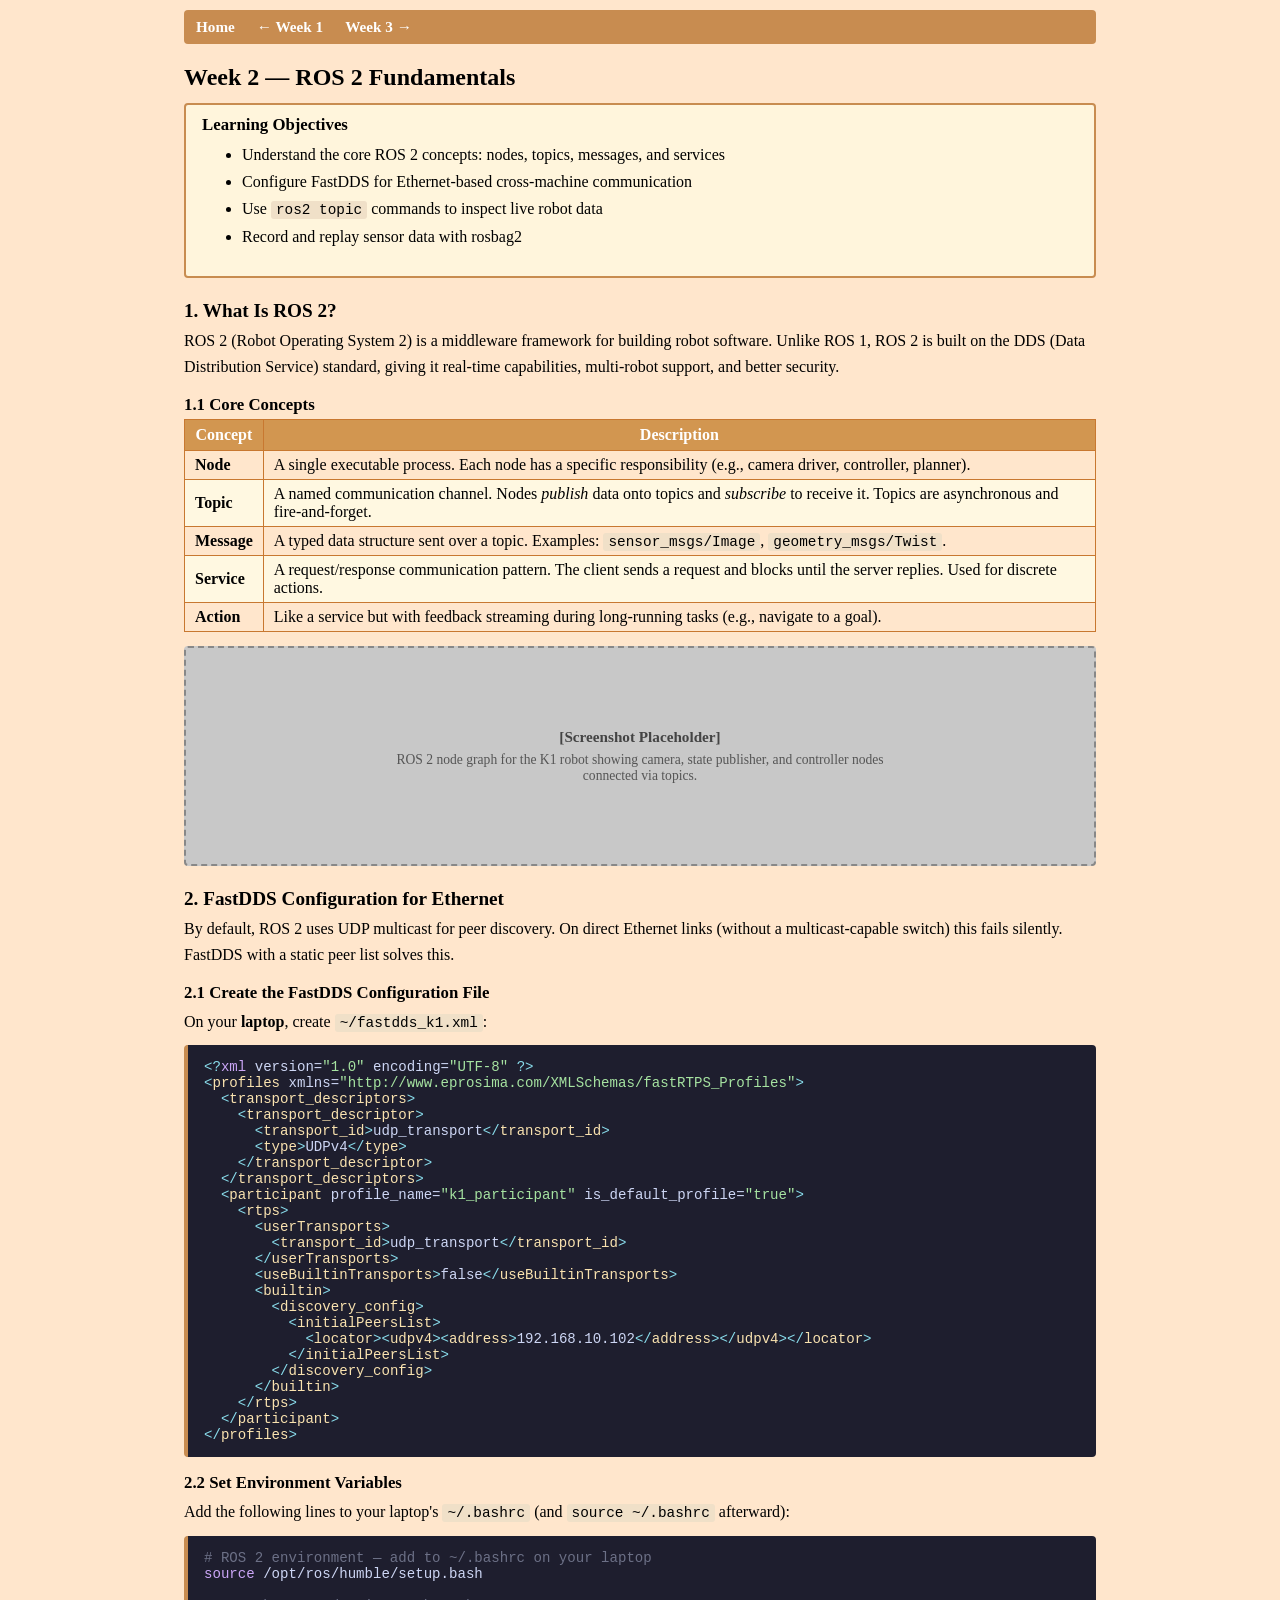
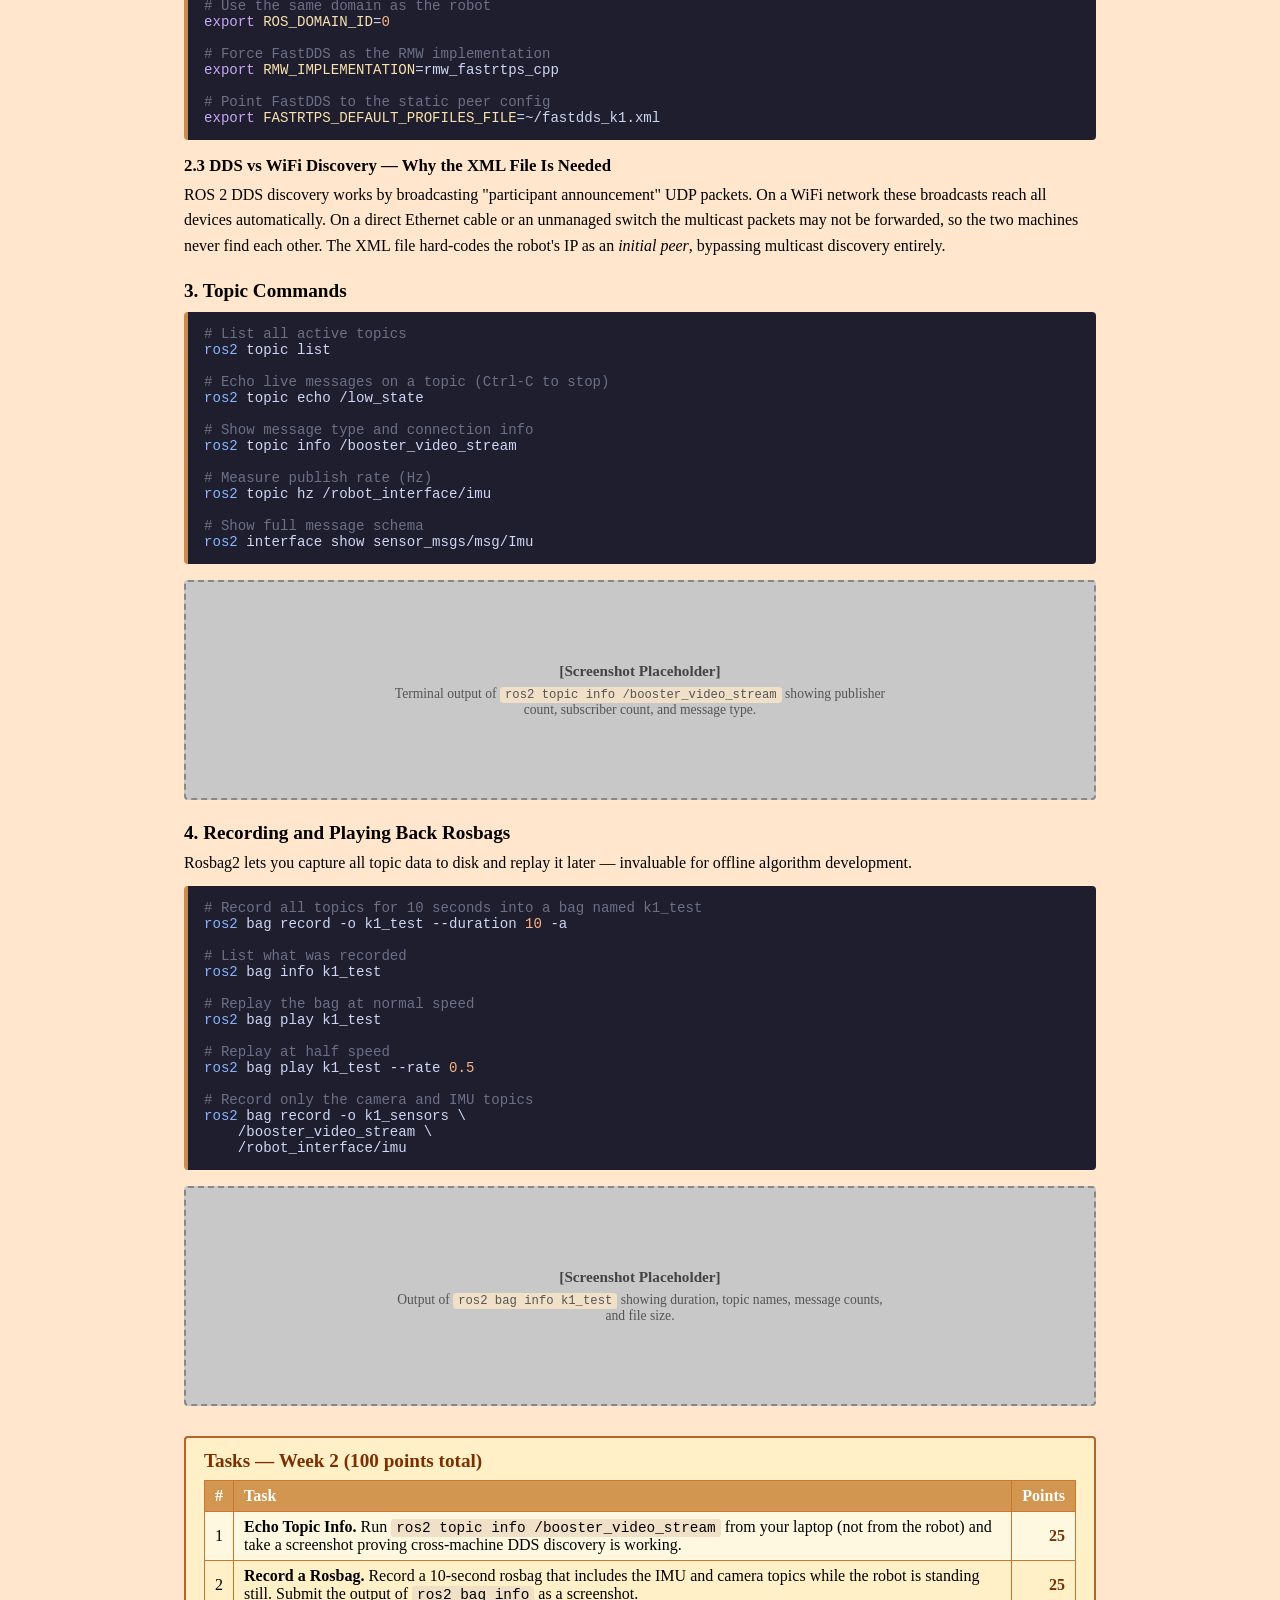
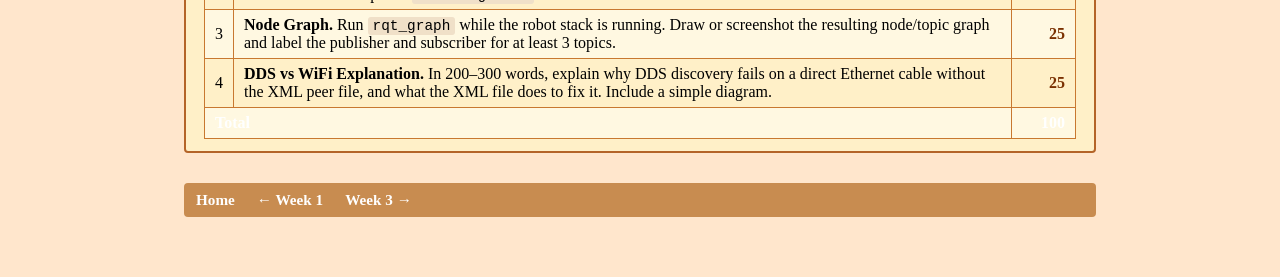
==== course/week2/week2.html @ ec7191e3 "Add 10-week K1 humanoid robot course website Complete static HTML course covering hardware overview," ====
<!DOCTYPE html>
<html lang="en">
<head>
  <meta charset="UTF-8">
  <meta name="viewport" content="width=device-width, initial-scale=1.0">
  <title>Week 2 — ROS 2 Fundamentals</title>
  <link rel="stylesheet" href="../style.css">
</head>
<body>

<div class="nav-bar">
  <a href="../index.html">Home</a>
  <a href="../week1/week1.html">&larr; Week 1</a>
  <a href="../week3/week3.html">Week 3 &rarr;</a>
</div>

<h1 class="page-title">Week 2 — ROS 2 Fundamentals</h1>

<div class="objectives-box">
  <strong>Learning Objectives</strong>
  <ul>
    <li>Understand the core ROS 2 concepts: nodes, topics, messages, and services</li>
    <li>Configure FastDDS for Ethernet-based cross-machine communication</li>
    <li>Use <code>ros2 topic</code> commands to inspect live robot data</li>
    <li>Record and replay sensor data with rosbag2</li>
  </ul>
</div>

<!-- =========================================================== -->
<h2>1. What Is ROS 2?</h2>

<p>
  ROS 2 (Robot Operating System 2) is a middleware framework for building
  robot software. Unlike ROS 1, ROS 2 is built on the DDS (Data Distribution
  Service) standard, giving it real-time capabilities, multi-robot support,
  and better security.
</p>

<h3>1.1 Core Concepts</h3>

<table style="border-collapse:collapse; width:100%; margin-bottom:14px;">
  <tr style="background-color:rgb(210,150,80);color:#fff;font-weight:bold;">
    <th style="border:1px solid #c87830;padding:6px 10px;">Concept</th>
    <th style="border:1px solid #c87830;padding:6px 10px;">Description</th>
  </tr>
  <tr>
    <td style="border:1px solid #c87830;padding:5px 10px;"><strong>Node</strong></td>
    <td style="border:1px solid #c87830;padding:5px 10px;">A single executable process. Each node has a specific responsibility (e.g., camera driver, controller, planner).</td>
  </tr>
  <tr style="background-color:rgb(255,248,225);">
    <td style="border:1px solid #c87830;padding:5px 10px;"><strong>Topic</strong></td>
    <td style="border:1px solid #c87830;padding:5px 10px;">A named communication channel. Nodes <em>publish</em> data onto topics and <em>subscribe</em> to receive it. Topics are asynchronous and fire-and-forget.</td>
  </tr>
  <tr>
    <td style="border:1px solid #c87830;padding:5px 10px;"><strong>Message</strong></td>
    <td style="border:1px solid #c87830;padding:5px 10px;">A typed data structure sent over a topic. Examples: <code>sensor_msgs/Image</code>, <code>geometry_msgs/Twist</code>.</td>
  </tr>
  <tr style="background-color:rgb(255,248,225);">
    <td style="border:1px solid #c87830;padding:5px 10px;"><strong>Service</strong></td>
    <td style="border:1px solid #c87830;padding:5px 10px;">A request/response communication pattern. The client sends a request and blocks until the server replies. Used for discrete actions.</td>
  </tr>
  <tr>
    <td style="border:1px solid #c87830;padding:5px 10px;"><strong>Action</strong></td>
    <td style="border:1px solid #c87830;padding:5px 10px;">Like a service but with feedback streaming during long-running tasks (e.g., navigate to a goal).</td>
  </tr>
</table>

<div class="screenshot">
  <div class="ss-label">[Screenshot Placeholder]</div>
  <div class="ss-caption">ROS 2 node graph for the K1 robot showing camera, state publisher,
    and controller nodes connected via topics.</div>
</div>

<!-- =========================================================== -->
<h2>2. FastDDS Configuration for Ethernet</h2>

<p>
  By default, ROS 2 uses UDP multicast for peer discovery. On direct
  Ethernet links (without a multicast-capable switch) this fails silently.
  FastDDS with a static peer list solves this.
</p>

<h3>2.1 Create the FastDDS Configuration File</h3>

<p>On your <strong>laptop</strong>, create <code>~/fastdds_k1.xml</code>:</p>

<pre><span class="op">&lt;?</span><span class="kw">xml</span> version=<span class="st">"1.0"</span> encoding=<span class="st">"UTF-8"</span> <span class="op">?&gt;</span>
<span class="op">&lt;</span><span class="cls">profiles</span> xmlns=<span class="st">"http://www.eprosima.com/XMLSchemas/fastRTPS_Profiles"</span><span class="op">&gt;</span>
  <span class="op">&lt;</span><span class="cls">transport_descriptors</span><span class="op">&gt;</span>
    <span class="op">&lt;</span><span class="cls">transport_descriptor</span><span class="op">&gt;</span>
      <span class="op">&lt;</span><span class="cls">transport_id</span><span class="op">&gt;</span>udp_transport<span class="op">&lt;/</span><span class="cls">transport_id</span><span class="op">&gt;</span>
      <span class="op">&lt;</span><span class="cls">type</span><span class="op">&gt;</span>UDPv4<span class="op">&lt;/</span><span class="cls">type</span><span class="op">&gt;</span>
    <span class="op">&lt;/</span><span class="cls">transport_descriptor</span><span class="op">&gt;</span>
  <span class="op">&lt;/</span><span class="cls">transport_descriptors</span><span class="op">&gt;</span>
  <span class="op">&lt;</span><span class="cls">participant</span> profile_name=<span class="st">"k1_participant"</span> is_default_profile=<span class="st">"true"</span><span class="op">&gt;</span>
    <span class="op">&lt;</span><span class="cls">rtps</span><span class="op">&gt;</span>
      <span class="op">&lt;</span><span class="cls">userTransports</span><span class="op">&gt;</span>
        <span class="op">&lt;</span><span class="cls">transport_id</span><span class="op">&gt;</span>udp_transport<span class="op">&lt;/</span><span class="cls">transport_id</span><span class="op">&gt;</span>
      <span class="op">&lt;/</span><span class="cls">userTransports</span><span class="op">&gt;</span>
      <span class="op">&lt;</span><span class="cls">useBuiltinTransports</span><span class="op">&gt;</span>false<span class="op">&lt;/</span><span class="cls">useBuiltinTransports</span><span class="op">&gt;</span>
      <span class="op">&lt;</span><span class="cls">builtin</span><span class="op">&gt;</span>
        <span class="op">&lt;</span><span class="cls">discovery_config</span><span class="op">&gt;</span>
          <span class="op">&lt;</span><span class="cls">initialPeersList</span><span class="op">&gt;</span>
            <span class="op">&lt;</span><span class="cls">locator</span><span class="op">&gt;&lt;</span><span class="cls">udpv4</span><span class="op">&gt;&lt;</span><span class="cls">address</span><span class="op">&gt;</span>192.168.10.102<span class="op">&lt;/</span><span class="cls">address</span><span class="op">&gt;&lt;/</span><span class="cls">udpv4</span><span class="op">&gt;&lt;/</span><span class="cls">locator</span><span class="op">&gt;</span>
          <span class="op">&lt;/</span><span class="cls">initialPeersList</span><span class="op">&gt;</span>
        <span class="op">&lt;/</span><span class="cls">discovery_config</span><span class="op">&gt;</span>
      <span class="op">&lt;/</span><span class="cls">builtin</span><span class="op">&gt;</span>
    <span class="op">&lt;/</span><span class="cls">rtps</span><span class="op">&gt;</span>
  <span class="op">&lt;/</span><span class="cls">participant</span><span class="op">&gt;</span>
<span class="op">&lt;/</span><span class="cls">profiles</span><span class="op">&gt;</span></pre>

<h3>2.2 Set Environment Variables</h3>

<p>
  Add the following lines to your laptop's <code>~/.bashrc</code> (and
  <code>source ~/.bashrc</code> afterward):
</p>

<pre><span class="cm"># ROS 2 environment — add to ~/.bashrc on your laptop</span>
<span class="kw">source</span> /opt/ros/humble/setup.bash

<span class="cm"># Use the same domain as the robot</span>
<span class="kw">export</span> <span class="cls">ROS_DOMAIN_ID</span>=<span class="num">0</span>

<span class="cm"># Force FastDDS as the RMW implementation</span>
<span class="kw">export</span> <span class="cls">RMW_IMPLEMENTATION</span>=rmw_fastrtps_cpp

<span class="cm"># Point FastDDS to the static peer config</span>
<span class="kw">export</span> <span class="cls">FASTRTPS_DEFAULT_PROFILES_FILE</span>=~/fastdds_k1.xml</pre>

<h3>2.3 DDS vs WiFi Discovery — Why the XML File Is Needed</h3>

<p>
  ROS 2 DDS discovery works by broadcasting "participant announcement"
  UDP packets. On a WiFi network these broadcasts reach all devices
  automatically. On a direct Ethernet cable or an unmanaged switch the
  multicast packets may not be forwarded, so the two machines never find
  each other. The XML file hard-codes the robot's IP as an
  <em>initial peer</em>, bypassing multicast discovery entirely.
</p>

<!-- =========================================================== -->
<h2>3. Topic Commands</h2>

<pre><span class="cm"># List all active topics</span>
<span class="fn">ros2</span> topic list

<span class="cm"># Echo live messages on a topic (Ctrl-C to stop)</span>
<span class="fn">ros2</span> topic echo /low_state

<span class="cm"># Show message type and connection info</span>
<span class="fn">ros2</span> topic info /booster_video_stream

<span class="cm"># Measure publish rate (Hz)</span>
<span class="fn">ros2</span> topic hz /robot_interface/imu

<span class="cm"># Show full message schema</span>
<span class="fn">ros2</span> interface show sensor_msgs/msg/Imu</pre>

<div class="screenshot">
  <div class="ss-label">[Screenshot Placeholder]</div>
  <div class="ss-caption">Terminal output of <code>ros2 topic info /booster_video_stream</code>
    showing publisher count, subscriber count, and message type.</div>
</div>

<!-- =========================================================== -->
<h2>4. Recording and Playing Back Rosbags</h2>

<p>
  Rosbag2 lets you capture all topic data to disk and replay it later —
  invaluable for offline algorithm development.
</p>

<pre><span class="cm"># Record all topics for 10 seconds into a bag named k1_test</span>
<span class="fn">ros2</span> bag record -o k1_test --duration <span class="num">10</span> -a

<span class="cm"># List what was recorded</span>
<span class="fn">ros2</span> bag info k1_test

<span class="cm"># Replay the bag at normal speed</span>
<span class="fn">ros2</span> bag play k1_test

<span class="cm"># Replay at half speed</span>
<span class="fn">ros2</span> bag play k1_test --rate <span class="num">0.5</span>

<span class="cm"># Record only the camera and IMU topics</span>
<span class="fn">ros2</span> bag record -o k1_sensors \
    /booster_video_stream \
    /robot_interface/imu</pre>

<div class="screenshot">
  <div class="ss-label">[Screenshot Placeholder]</div>
  <div class="ss-caption">Output of <code>ros2 bag info k1_test</code> showing duration,
    topic names, message counts, and file size.</div>
</div>

<!-- =========================================================== -->
<div class="tasks-section">
  <h2>Tasks — Week 2 (100 points total)</h2>
  <table>
    <tr><th>#</th><th>Task</th><th class="task-pts">Points</th></tr>
    <tr>
      <td>1</td>
      <td><strong>Echo Topic Info.</strong> Run <code>ros2 topic info /booster_video_stream</code> from your laptop (not from the robot) and take a screenshot proving cross-machine DDS discovery is working.</td>
      <td class="task-pts">25</td>
    </tr>
    <tr>
      <td>2</td>
      <td><strong>Record a Rosbag.</strong> Record a 10-second rosbag that includes the IMU and camera topics while the robot is standing still. Submit the output of <code>ros2 bag info</code> as a screenshot.</td>
      <td class="task-pts">25</td>
    </tr>
    <tr>
      <td>3</td>
      <td><strong>Node Graph.</strong> Run <code>rqt_graph</code> while the robot stack is running. Draw or screenshot the resulting node/topic graph and label the publisher and subscriber for at least 3 topics.</td>
      <td class="task-pts">25</td>
    </tr>
    <tr>
      <td>4</td>
      <td><strong>DDS vs WiFi Explanation.</strong> In 200–300 words, explain why DDS discovery fails on a direct Ethernet cable without the XML peer file, and what the XML file does to fix it. Include a simple diagram.</td>
      <td class="task-pts">25</td>
    </tr>
    <tr style="background-color:rgb(210,150,80);color:#fff;font-weight:bold;">
      <td colspan="2">Total</td>
      <td class="task-pts" style="color:#fff;">100</td>
    </tr>
  </table>
</div>

<div class="nav-bar" style="margin-top:30px;">
  <a href="../index.html">Home</a>
  <a href="../week1/week1.html">&larr; Week 1</a>
  <a href="../week3/week3.html">Week 3 &rarr;</a>
</div>

</body>
</html>
---- course/style.css ----
/* K1 Robot Course - Shared Stylesheet */
/* Matches yilectronics.com style: Comic Sans MS, peach background */

* {
  box-sizing: border-box;
}

body {
  font-family: "Comic Sans MS", "Comic Sans";
  background-color: rgb(255, 230, 204);
  color: rgb(0, 0, 0);
  margin: 0;
  padding: 10px 20px;
  max-width: 960px;
  margin: 0 auto;
  padding: 10px 24px 40px 24px;
}

a {
  color: #000099;
}
a:visited {
  color: #990099;
}
a:hover {
  color: #cc0000;
}

/* Navigation bar */
.nav-bar {
  background-color: rgb(200, 140, 80);
  padding: 8px 12px;
  margin-bottom: 20px;
  border-radius: 4px;
  font-weight: bold;
}
.nav-bar a {
  color: #fff;
  margin-right: 18px;
  text-decoration: none;
  font-size: 0.95em;
}
.nav-bar a:hover {
  text-decoration: underline;
  color: #fff0cc;
}
.nav-bar a:visited {
  color: #fff;
}

/* Page title */
h1.page-title {
  font-family: "Comic Sans MS", "Comic Sans";
  font-size: 1.5em;
  font-weight: bold;
  margin-top: 10px;
  margin-bottom: 6px;
}

/* Section headers */
h2 {
  font-family: "Comic Sans MS", "Comic Sans";
  font-size: 1.2em;
  font-weight: bold;
  margin-top: 22px;
  margin-bottom: 4px;
}

h3 {
  font-family: "Comic Sans MS", "Comic Sans";
  font-size: 1.05em;
  font-weight: bold;
  margin-top: 16px;
  margin-bottom: 4px;
}

p {
  margin: 6px 0 10px 0;
  line-height: 1.6;
}

ul, ol {
  line-height: 1.7;
  margin-top: 4px;
}

/* Learning objectives box */
.objectives-box {
  background-color: rgb(255, 245, 220);
  border: 2px solid rgb(200, 140, 80);
  border-radius: 4px;
  padding: 10px 16px;
  margin: 12px 0 18px 0;
}
.objectives-box strong {
  display: block;
  margin-bottom: 6px;
  font-size: 1.05em;
}

/* Code blocks */
pre {
  background-color: #1e1e2e;
  color: #cdd6f4;
  font-family: "Courier New", Courier, monospace;
  font-size: 0.88em;
  padding: 14px 16px;
  border-radius: 4px;
  overflow-x: auto;
  margin: 10px 0 16px 0;
  border-left: 4px solid rgb(200, 140, 80);
  white-space: pre;
}

/* Inline code */
code {
  font-family: "Courier New", Courier, monospace;
  background-color: #f0e0c8;
  padding: 1px 5px;
  border-radius: 3px;
  font-size: 0.9em;
}

pre code {
  background: none;
  padding: 0;
  font-size: inherit;
  border-radius: 0;
}

/* Syntax highlight classes */
.kw  { color: #cba6f7; } /* keywords */
.fn  { color: #89b4fa; } /* functions/methods */
.st  { color: #a6e3a1; } /* strings */
.cm  { color: #6c7086; } /* comments */
.num { color: #fab387; } /* numbers */
.cls { color: #f9e2af; } /* class names */
.op  { color: #89dceb; } /* operators/special */

/* Screenshot placeholder */
.screenshot {
  background-color: #c8c8c8;
  border: 2px dashed #888;
  border-radius: 4px;
  min-height: 220px;
  display: flex;
  flex-direction: column;
  align-items: center;
  justify-content: center;
  margin: 12px 0 18px 0;
  padding: 16px;
  text-align: center;
  color: #444;
}
.screenshot .ss-label {
  font-weight: bold;
  font-size: 0.95em;
  margin-bottom: 6px;
}
.screenshot .ss-caption {
  font-size: 0.85em;
  color: #555;
  max-width: 500px;
}

/* Step-by-step numbered instructions */
.steps {
  background-color: rgb(255, 248, 230);
  border-left: 4px solid rgb(200, 140, 80);
  padding: 10px 16px;
  margin: 10px 0 18px 0;
}
.steps ol {
  margin: 0;
  padding-left: 22px;
}
.steps ol li {
  margin-bottom: 6px;
}

/* Tasks section */
.tasks-section {
  background-color: rgb(255, 240, 200);
  border: 2px solid rgb(180, 100, 40);
  border-radius: 4px;
  padding: 12px 18px;
  margin-top: 30px;
}
.tasks-section h2 {
  margin-top: 0;
  color: #7a3000;
}
.tasks-section table {
  border-collapse: collapse;
  width: 100%;
  margin-top: 8px;
}
.tasks-section th, .tasks-section td {
  border: 1px solid #c87830;
  padding: 6px 10px;
  text-align: left;
}
.tasks-section th {
  background-color: rgb(210, 150, 80);
  color: #fff;
}
.tasks-section tr:nth-child(even) td {
  background-color: rgb(255, 248, 225);
}
.task-pts {
  font-weight: bold;
  color: #7a3000;
  text-align: right !important;
}

/* Warning / tip boxes */
.warning-box {
  background-color: #ffe0e0;
  border: 2px solid #cc3300;
  border-radius: 4px;
  padding: 10px 14px;
  margin: 10px 0;
}
.tip-box {
  background-color: #e0f4e0;
  border: 2px solid #339933;
  border-radius: 4px;
  padding: 10px 14px;
  margin: 10px 0;
}

hr {
  border: none;
  border-top: 1px solid rgb(180, 120, 60);
  margin: 20px 0;
}

/* Mobile responsive */
@media (max-width: 640px) {
  body {
    padding: 6px 10px 30px 10px;
  }
  pre {
    font-size: 0.78em;
  }
  .nav-bar a {
    display: inline-block;
    margin-bottom: 4px;
  }
}
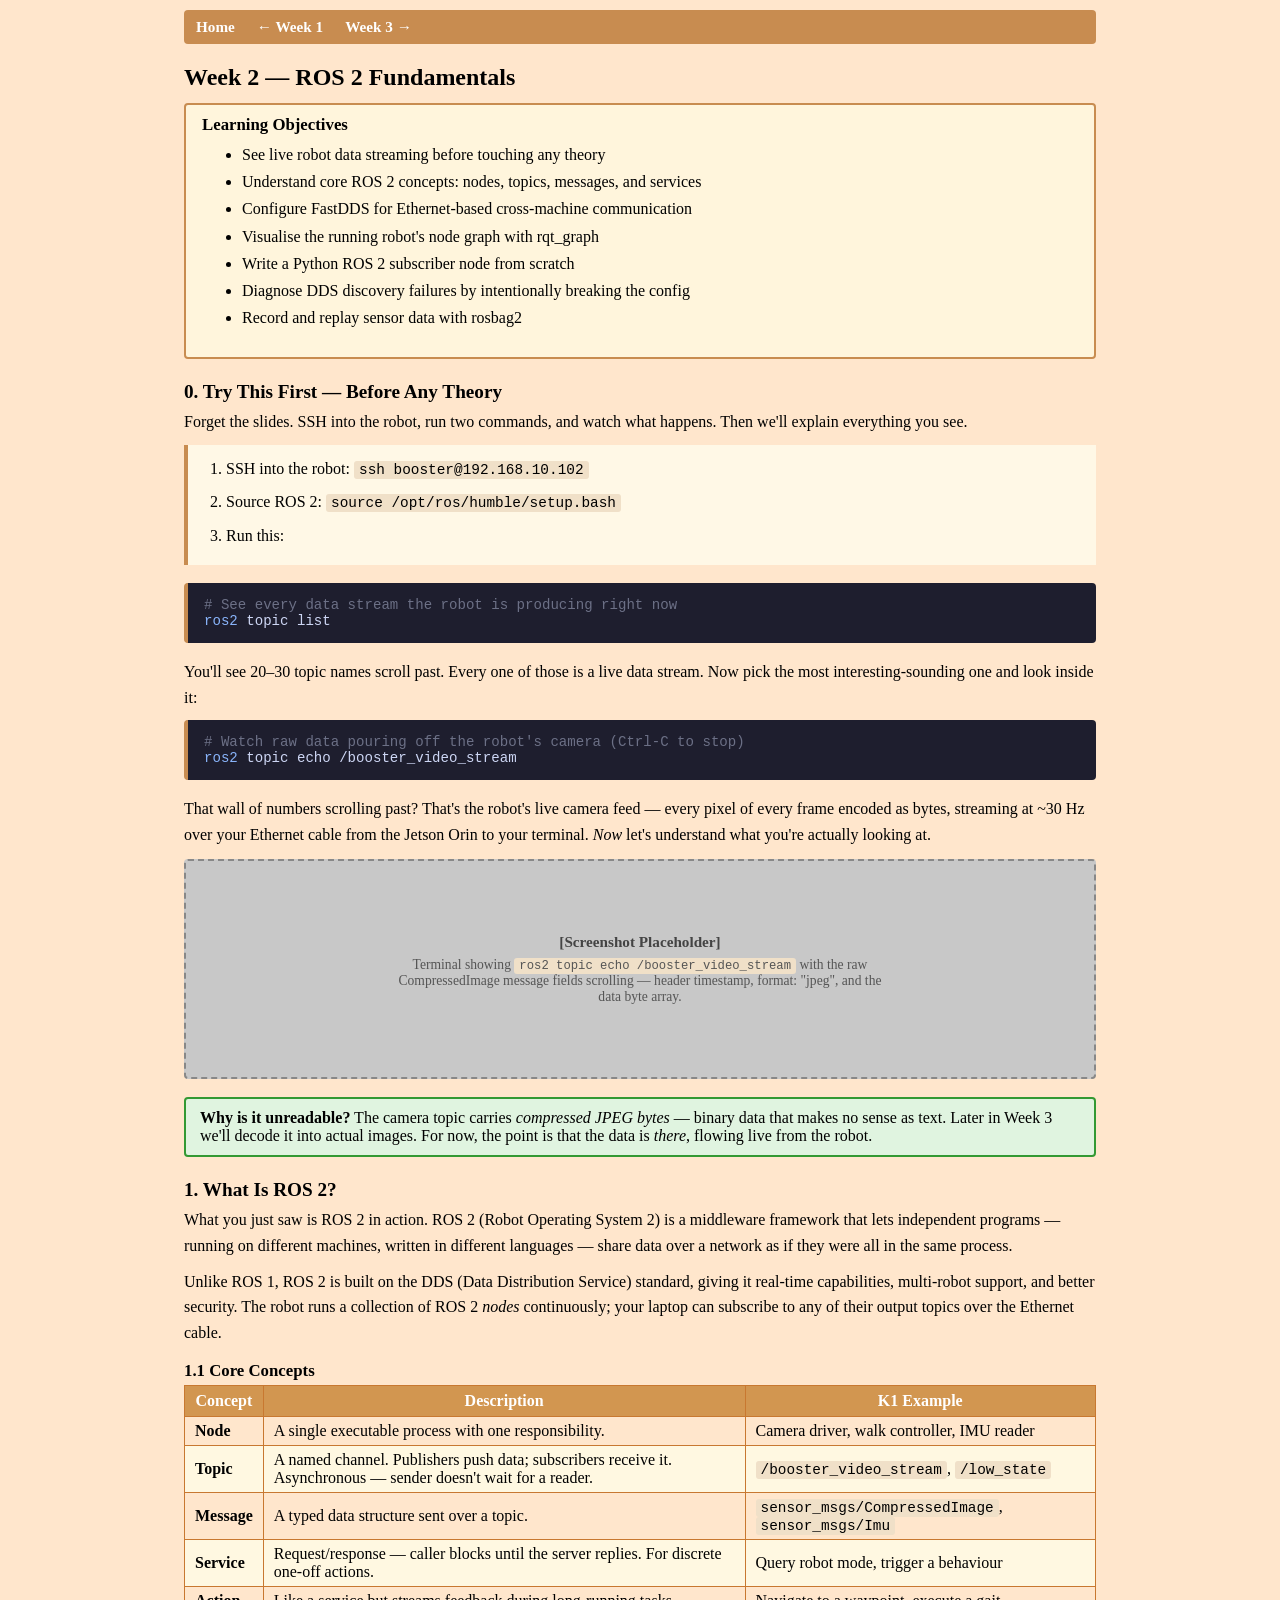
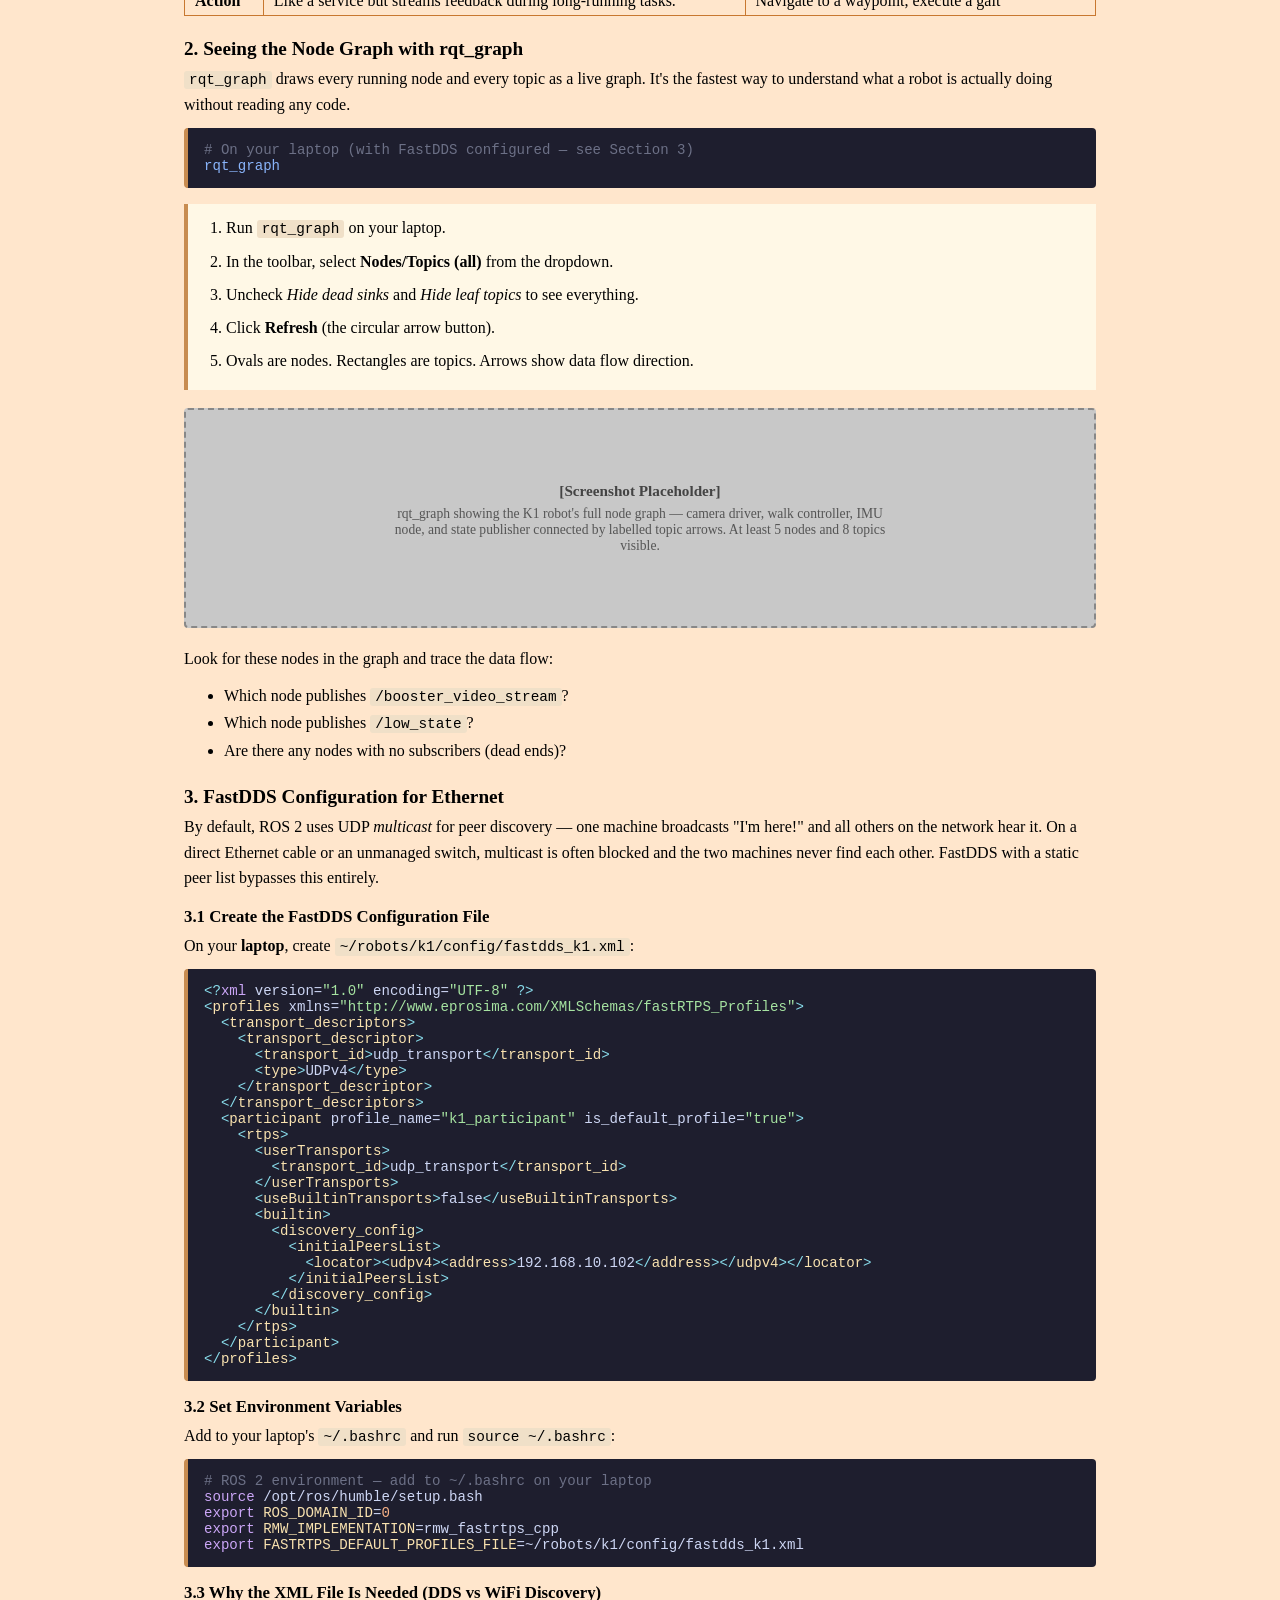
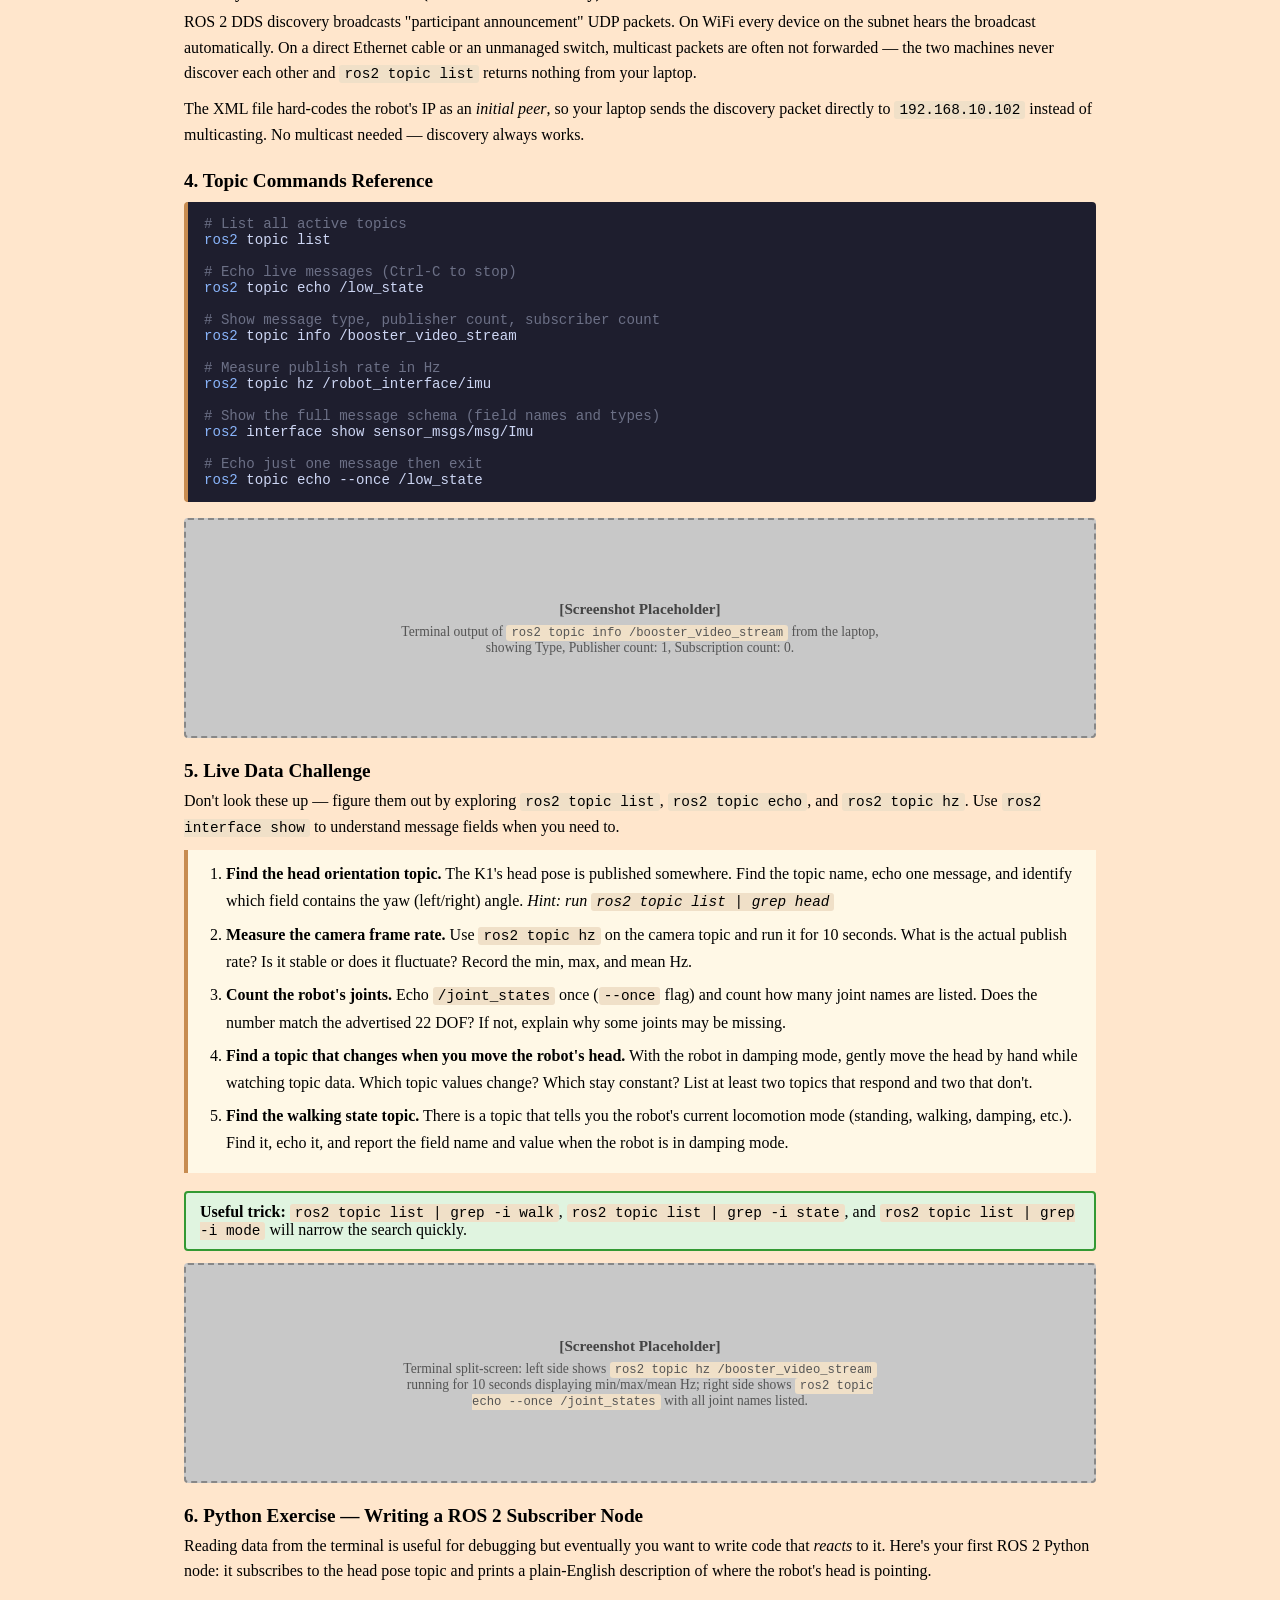
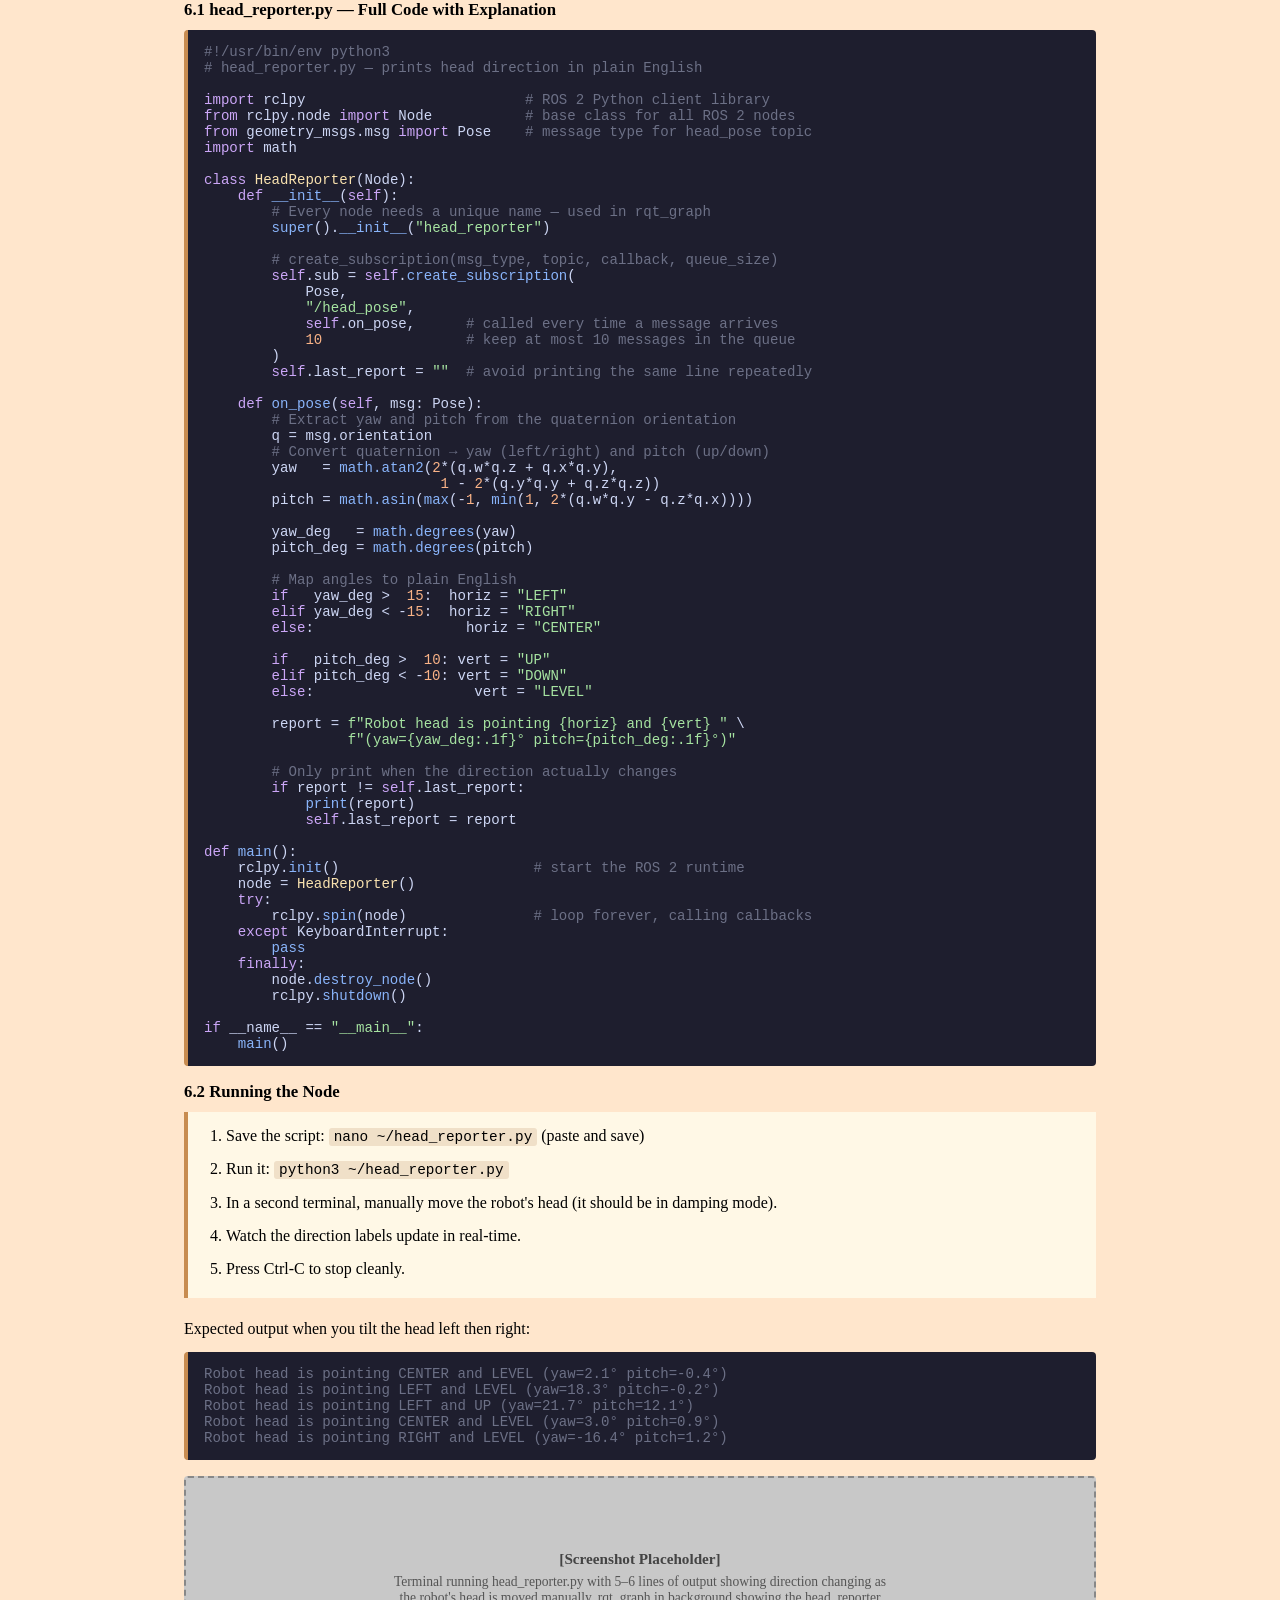
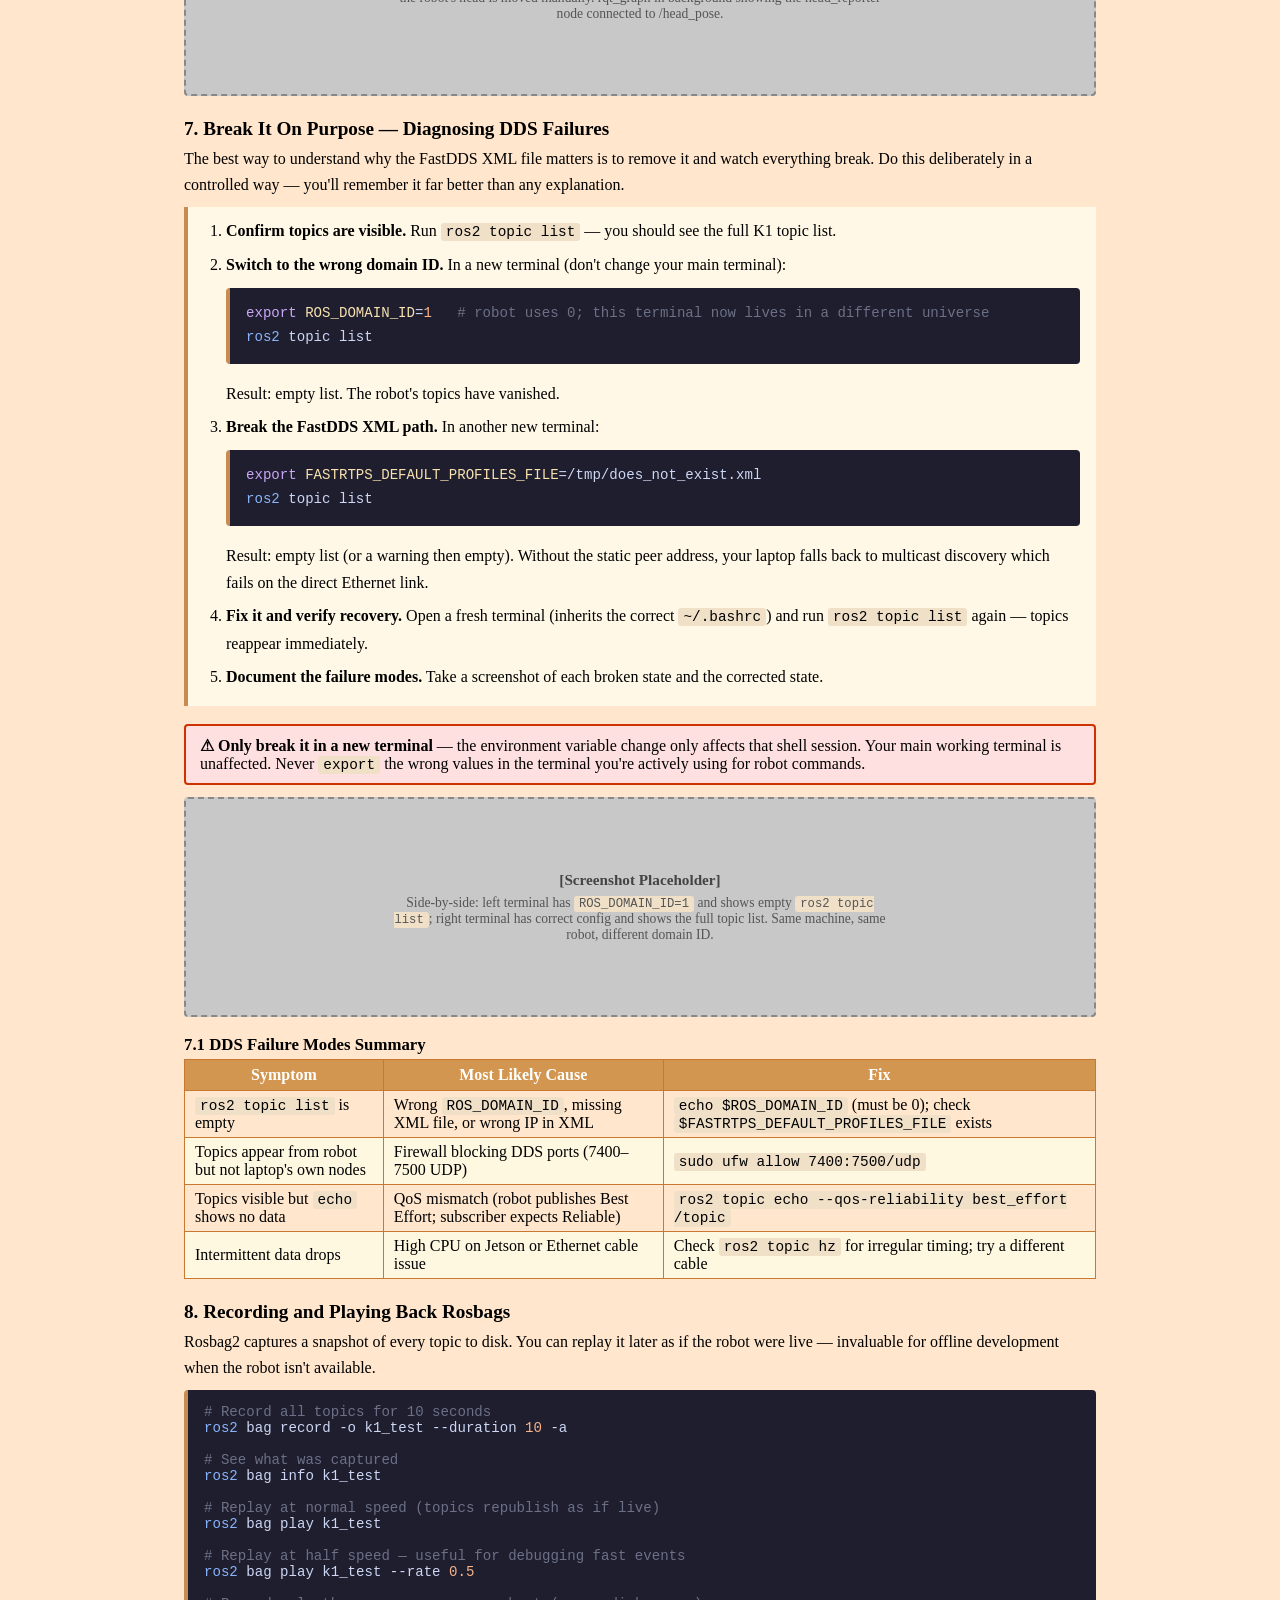
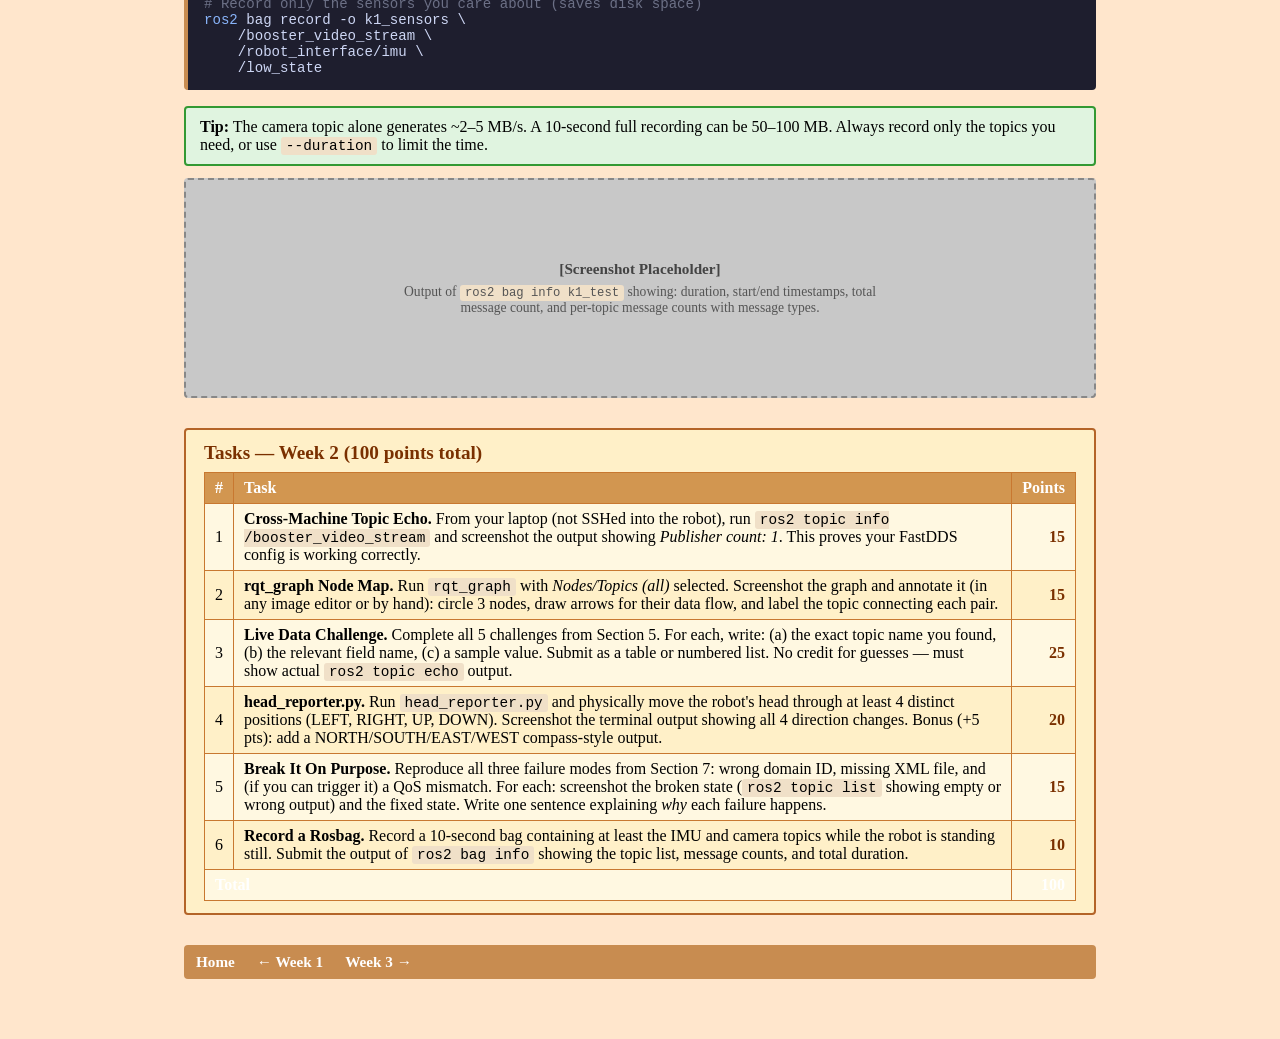
==== commit dfebffc8: "week2: restructure for engagement — hands-on first, theory second Reorders content so students see l" ====
--- a/course/week2/week2.html
+++ b/course/week2/week2.html
@@ -19,21 +19,80 @@
 <div class="objectives-box">
   <strong>Learning Objectives</strong>
   <ul>
-    <li>Understand the core ROS 2 concepts: nodes, topics, messages, and services</li>
+    <li>See live robot data streaming before touching any theory</li>
+    <li>Understand core ROS 2 concepts: nodes, topics, messages, and services</li>
     <li>Configure FastDDS for Ethernet-based cross-machine communication</li>
-    <li>Use <code>ros2 topic</code> commands to inspect live robot data</li>
+    <li>Visualise the running robot's node graph with rqt_graph</li>
+    <li>Write a Python ROS 2 subscriber node from scratch</li>
+    <li>Diagnose DDS discovery failures by intentionally breaking the config</li>
     <li>Record and replay sensor data with rosbag2</li>
   </ul>
 </div>
 
 <!-- =========================================================== -->
+<h2>0. Try This First — Before Any Theory</h2>
+
+<p>
+  Forget the slides. SSH into the robot, run two commands, and watch
+  what happens. Then we'll explain everything you see.
+</p>
+
+<div class="steps">
+  <ol>
+    <li>SSH into the robot: <code>ssh booster@192.168.10.102</code></li>
+    <li>Source ROS 2: <code>source /opt/ros/humble/setup.bash</code></li>
+    <li>Run this:</li>
+  </ol>
+</div>
+
+<pre><span class="cm"># See every data stream the robot is producing right now</span>
+<span class="fn">ros2</span> topic list</pre>
+
+<p>
+  You'll see 20–30 topic names scroll past. Every one of those is a live
+  data stream. Now pick the most interesting-sounding one and look inside it:
+</p>
+
+<pre><span class="cm"># Watch raw data pouring off the robot's camera (Ctrl-C to stop)</span>
+<span class="fn">ros2</span> topic echo /booster_video_stream</pre>
+
+<p>
+  That wall of numbers scrolling past? That's the robot's live camera feed —
+  every pixel of every frame encoded as bytes, streaming at ~30 Hz over your
+  Ethernet cable from the Jetson Orin to your terminal. <em>Now</em> let's
+  understand what you're actually looking at.
+</p>
+
+<div class="screenshot">
+  <div class="ss-label">[Screenshot Placeholder]</div>
+  <div class="ss-caption">Terminal showing <code>ros2 topic echo /booster_video_stream</code>
+    with the raw CompressedImage message fields scrolling — header timestamp,
+    format: "jpeg", and the data byte array.</div>
+</div>
+
+<div class="tip-box">
+  <strong>Why is it unreadable?</strong> The camera topic carries
+  <em>compressed JPEG bytes</em> — binary data that makes no sense as
+  text. Later in Week 3 we'll decode it into actual images. For now, the
+  point is that the data is <em>there</em>, flowing live from the robot.
+</div>
+
+<!-- =========================================================== -->
 <h2>1. What Is ROS 2?</h2>
 
 <p>
-  ROS 2 (Robot Operating System 2) is a middleware framework for building
-  robot software. Unlike ROS 1, ROS 2 is built on the DDS (Data Distribution
-  Service) standard, giving it real-time capabilities, multi-robot support,
-  and better security.
+  What you just saw is ROS 2 in action. ROS 2 (Robot Operating System 2)
+  is a middleware framework that lets independent programs — running on
+  different machines, written in different languages — share data over a
+  network as if they were all in the same process.
+</p>
+
+<p>
+  Unlike ROS 1, ROS 2 is built on the DDS (Data Distribution Service)
+  standard, giving it real-time capabilities, multi-robot support, and
+  better security. The robot runs a collection of ROS 2 <em>nodes</em>
+  continuously; your laptop can subscribe to any of their output topics
+  over the Ethernet cable.
 </p>
 
 <h3>1.1 Core Concepts</h3>
@@ -42,47 +101,87 @@
   <tr style="background-color:rgb(210,150,80);color:#fff;font-weight:bold;">
     <th style="border:1px solid #c87830;padding:6px 10px;">Concept</th>
     <th style="border:1px solid #c87830;padding:6px 10px;">Description</th>
+    <th style="border:1px solid #c87830;padding:6px 10px;">K1 Example</th>
   </tr>
   <tr>
     <td style="border:1px solid #c87830;padding:5px 10px;"><strong>Node</strong></td>
-    <td style="border:1px solid #c87830;padding:5px 10px;">A single executable process. Each node has a specific responsibility (e.g., camera driver, controller, planner).</td>
+    <td style="border:1px solid #c87830;padding:5px 10px;">A single executable process with one responsibility.</td>
+    <td style="border:1px solid #c87830;padding:5px 10px;">Camera driver, walk controller, IMU reader</td>
   </tr>
   <tr style="background-color:rgb(255,248,225);">
     <td style="border:1px solid #c87830;padding:5px 10px;"><strong>Topic</strong></td>
-    <td style="border:1px solid #c87830;padding:5px 10px;">A named communication channel. Nodes <em>publish</em> data onto topics and <em>subscribe</em> to receive it. Topics are asynchronous and fire-and-forget.</td>
+    <td style="border:1px solid #c87830;padding:5px 10px;">A named channel. Publishers push data; subscribers receive it. Asynchronous — sender doesn't wait for a reader.</td>
+    <td style="border:1px solid #c87830;padding:5px 10px;"><code>/booster_video_stream</code>, <code>/low_state</code></td>
   </tr>
   <tr>
     <td style="border:1px solid #c87830;padding:5px 10px;"><strong>Message</strong></td>
-    <td style="border:1px solid #c87830;padding:5px 10px;">A typed data structure sent over a topic. Examples: <code>sensor_msgs/Image</code>, <code>geometry_msgs/Twist</code>.</td>
+    <td style="border:1px solid #c87830;padding:5px 10px;">A typed data structure sent over a topic.</td>
+    <td style="border:1px solid #c87830;padding:5px 10px;"><code>sensor_msgs/CompressedImage</code>, <code>sensor_msgs/Imu</code></td>
   </tr>
   <tr style="background-color:rgb(255,248,225);">
     <td style="border:1px solid #c87830;padding:5px 10px;"><strong>Service</strong></td>
-    <td style="border:1px solid #c87830;padding:5px 10px;">A request/response communication pattern. The client sends a request and blocks until the server replies. Used for discrete actions.</td>
+    <td style="border:1px solid #c87830;padding:5px 10px;">Request/response — caller blocks until the server replies. For discrete one-off actions.</td>
+    <td style="border:1px solid #c87830;padding:5px 10px;">Query robot mode, trigger a behaviour</td>
   </tr>
   <tr>
     <td style="border:1px solid #c87830;padding:5px 10px;"><strong>Action</strong></td>
-    <td style="border:1px solid #c87830;padding:5px 10px;">Like a service but with feedback streaming during long-running tasks (e.g., navigate to a goal).</td>
+    <td style="border:1px solid #c87830;padding:5px 10px;">Like a service but streams feedback during long-running tasks.</td>
+    <td style="border:1px solid #c87830;padding:5px 10px;">Navigate to a waypoint, execute a gait</td>
   </tr>
 </table>
+
+<!-- =========================================================== -->
+<h2>2. Seeing the Node Graph with rqt_graph</h2>
+
+<p>
+  <code>rqt_graph</code> draws every running node and every topic as a
+  live graph. It's the fastest way to understand what a robot is actually
+  doing without reading any code.
+</p>
+
+<pre><span class="cm"># On your laptop (with FastDDS configured — see Section 3)</span>
+<span class="fn">rqt_graph</span></pre>
+
+<div class="steps">
+  <ol>
+    <li>Run <code>rqt_graph</code> on your laptop.</li>
+    <li>In the toolbar, select <strong>Nodes/Topics (all)</strong> from the dropdown.</li>
+    <li>Uncheck <em>Hide dead sinks</em> and <em>Hide leaf topics</em> to see everything.</li>
+    <li>Click <strong>Refresh</strong> (the circular arrow button).</li>
+    <li>Ovals are nodes. Rectangles are topics. Arrows show data flow direction.</li>
+  </ol>
+</div>
 
 <div class="screenshot">
   <div class="ss-label">[Screenshot Placeholder]</div>
-  <div class="ss-caption">ROS 2 node graph for the K1 robot showing camera, state publisher,
-    and controller nodes connected via topics.</div>
-</div>
-
-<!-- =========================================================== -->
-<h2>2. FastDDS Configuration for Ethernet</h2>
-
-<p>
-  By default, ROS 2 uses UDP multicast for peer discovery. On direct
-  Ethernet links (without a multicast-capable switch) this fails silently.
-  FastDDS with a static peer list solves this.
-</p>
-
-<h3>2.1 Create the FastDDS Configuration File</h3>
-
-<p>On your <strong>laptop</strong>, create <code>~/fastdds_k1.xml</code>:</p>
+  <div class="ss-caption">rqt_graph showing the K1 robot's full node graph — camera driver,
+    walk controller, IMU node, and state publisher connected by labelled topic arrows.
+    At least 5 nodes and 8 topics visible.</div>
+</div>
+
+<p>
+  Look for these nodes in the graph and trace the data flow:
+</p>
+<ul>
+  <li>Which node publishes <code>/booster_video_stream</code>?</li>
+  <li>Which node publishes <code>/low_state</code>?</li>
+  <li>Are there any nodes with no subscribers (dead ends)?</li>
+</ul>
+
+<!-- =========================================================== -->
+<h2>3. FastDDS Configuration for Ethernet</h2>
+
+<p>
+  By default, ROS 2 uses UDP <em>multicast</em> for peer discovery — one
+  machine broadcasts "I'm here!" and all others on the network hear it.
+  On a direct Ethernet cable or an unmanaged switch, multicast is often
+  blocked and the two machines never find each other. FastDDS with a
+  static peer list bypasses this entirely.
+</p>
+
+<h3>3.1 Create the FastDDS Configuration File</h3>
+
+<p>On your <strong>laptop</strong>, create <code>~/robots/k1/config/fastdds_k1.xml</code>:</p>
 
 <pre><span class="op">&lt;?</span><span class="kw">xml</span> version=<span class="st">"1.0"</span> encoding=<span class="st">"UTF-8"</span> <span class="op">?&gt;</span>
 <span class="op">&lt;</span><span class="cls">profiles</span> xmlns=<span class="st">"http://www.eprosima.com/XMLSchemas/fastRTPS_Profiles"</span><span class="op">&gt;</span>
@@ -109,89 +208,347 @@
   <span class="op">&lt;/</span><span class="cls">participant</span><span class="op">&gt;</span>
 <span class="op">&lt;/</span><span class="cls">profiles</span><span class="op">&gt;</span></pre>
 
-<h3>2.2 Set Environment Variables</h3>
-
-<p>
-  Add the following lines to your laptop's <code>~/.bashrc</code> (and
-  <code>source ~/.bashrc</code> afterward):
-</p>
+<h3>3.2 Set Environment Variables</h3>
+
+<p>Add to your laptop's <code>~/.bashrc</code> and run <code>source ~/.bashrc</code>:</p>
 
 <pre><span class="cm"># ROS 2 environment — add to ~/.bashrc on your laptop</span>
 <span class="kw">source</span> /opt/ros/humble/setup.bash
-
-<span class="cm"># Use the same domain as the robot</span>
 <span class="kw">export</span> <span class="cls">ROS_DOMAIN_ID</span>=<span class="num">0</span>
-
-<span class="cm"># Force FastDDS as the RMW implementation</span>
 <span class="kw">export</span> <span class="cls">RMW_IMPLEMENTATION</span>=rmw_fastrtps_cpp
-
-<span class="cm"># Point FastDDS to the static peer config</span>
-<span class="kw">export</span> <span class="cls">FASTRTPS_DEFAULT_PROFILES_FILE</span>=~/fastdds_k1.xml</pre>
-
-<h3>2.3 DDS vs WiFi Discovery — Why the XML File Is Needed</h3>
-
-<p>
-  ROS 2 DDS discovery works by broadcasting "participant announcement"
-  UDP packets. On a WiFi network these broadcasts reach all devices
-  automatically. On a direct Ethernet cable or an unmanaged switch the
-  multicast packets may not be forwarded, so the two machines never find
-  each other. The XML file hard-codes the robot's IP as an
-  <em>initial peer</em>, bypassing multicast discovery entirely.
-</p>
-
-<!-- =========================================================== -->
-<h2>3. Topic Commands</h2>
+<span class="kw">export</span> <span class="cls">FASTRTPS_DEFAULT_PROFILES_FILE</span>=~/robots/k1/config/fastdds_k1.xml</pre>
+
+<h3>3.3 Why the XML File Is Needed (DDS vs WiFi Discovery)</h3>
+
+<p>
+  ROS 2 DDS discovery broadcasts "participant announcement" UDP packets.
+  On WiFi every device on the subnet hears the broadcast automatically.
+  On a direct Ethernet cable or an unmanaged switch, multicast packets are
+  often not forwarded — the two machines never discover each other and
+  <code>ros2 topic list</code> returns nothing from your laptop.
+</p>
+<p>
+  The XML file hard-codes the robot's IP as an <em>initial peer</em>, so
+  your laptop sends the discovery packet directly to <code>192.168.10.102</code>
+  instead of multicasting. No multicast needed — discovery always works.
+</p>
+
+<!-- =========================================================== -->
+<h2>4. Topic Commands Reference</h2>
 
 <pre><span class="cm"># List all active topics</span>
 <span class="fn">ros2</span> topic list
 
-<span class="cm"># Echo live messages on a topic (Ctrl-C to stop)</span>
+<span class="cm"># Echo live messages (Ctrl-C to stop)</span>
 <span class="fn">ros2</span> topic echo /low_state
 
-<span class="cm"># Show message type and connection info</span>
+<span class="cm"># Show message type, publisher count, subscriber count</span>
 <span class="fn">ros2</span> topic info /booster_video_stream
 
-<span class="cm"># Measure publish rate (Hz)</span>
+<span class="cm"># Measure publish rate in Hz</span>
 <span class="fn">ros2</span> topic hz /robot_interface/imu
 
-<span class="cm"># Show full message schema</span>
-<span class="fn">ros2</span> interface show sensor_msgs/msg/Imu</pre>
+<span class="cm"># Show the full message schema (field names and types)</span>
+<span class="fn">ros2</span> interface show sensor_msgs/msg/Imu
+
+<span class="cm"># Echo just one message then exit</span>
+<span class="fn">ros2</span> topic echo --once /low_state</pre>
 
 <div class="screenshot">
   <div class="ss-label">[Screenshot Placeholder]</div>
   <div class="ss-caption">Terminal output of <code>ros2 topic info /booster_video_stream</code>
-    showing publisher count, subscriber count, and message type.</div>
-</div>
-
-<!-- =========================================================== -->
-<h2>4. Recording and Playing Back Rosbags</h2>
-
-<p>
-  Rosbag2 lets you capture all topic data to disk and replay it later —
-  invaluable for offline algorithm development.
-</p>
-
-<pre><span class="cm"># Record all topics for 10 seconds into a bag named k1_test</span>
+    from the laptop, showing Type, Publisher count: 1, Subscription count: 0.</div>
+</div>
+
+<!-- =========================================================== -->
+<h2>5. Live Data Challenge</h2>
+
+<p>
+  Don't look these up — figure them out by exploring
+  <code>ros2 topic list</code>, <code>ros2 topic echo</code>, and
+  <code>ros2 topic hz</code>. Use <code>ros2 interface show</code>
+  to understand message fields when you need to.
+</p>
+
+<div class="steps">
+  <ol>
+    <li>
+      <strong>Find the head orientation topic.</strong>
+      The K1's head pose is published somewhere. Find the topic name,
+      echo one message, and identify which field contains the yaw (left/right) angle.
+      <em>Hint: run <code>ros2 topic list | grep head</code></em>
+    </li>
+    <li>
+      <strong>Measure the camera frame rate.</strong>
+      Use <code>ros2 topic hz</code> on the camera topic and run it for
+      10 seconds. What is the actual publish rate? Is it stable or does
+      it fluctuate? Record the min, max, and mean Hz.
+    </li>
+    <li>
+      <strong>Count the robot's joints.</strong>
+      Echo <code>/joint_states</code> once (<code>--once</code> flag) and
+      count how many joint names are listed. Does the number match the
+      advertised 22 DOF? If not, explain why some joints may be missing.
+    </li>
+    <li>
+      <strong>Find a topic that changes when you move the robot's head.</strong>
+      With the robot in damping mode, gently move the head by hand while
+      watching topic data. Which topic values change? Which stay constant?
+      List at least two topics that respond and two that don't.
+    </li>
+    <li>
+      <strong>Find the walking state topic.</strong>
+      There is a topic that tells you the robot's current locomotion mode
+      (standing, walking, damping, etc.). Find it, echo it, and report
+      the field name and value when the robot is in damping mode.
+    </li>
+  </ol>
+</div>
+
+<div class="tip-box">
+  <strong>Useful trick:</strong> <code>ros2 topic list | grep -i walk</code>,
+  <code>ros2 topic list | grep -i state</code>, and
+  <code>ros2 topic list | grep -i mode</code> will narrow the search quickly.
+</div>
+
+<div class="screenshot">
+  <div class="ss-label">[Screenshot Placeholder]</div>
+  <div class="ss-caption">Terminal split-screen: left side shows <code>ros2 topic hz
+    /booster_video_stream</code> running for 10 seconds displaying min/max/mean Hz;
+    right side shows <code>ros2 topic echo --once /joint_states</code> with all joint
+    names listed.</div>
+</div>
+
+<!-- =========================================================== -->
+<h2>6. Python Exercise — Writing a ROS 2 Subscriber Node</h2>
+
+<p>
+  Reading data from the terminal is useful for debugging but eventually
+  you want to write code that <em>reacts</em> to it. Here's your first
+  ROS 2 Python node: it subscribes to the head pose topic and prints
+  a plain-English description of where the robot's head is pointing.
+</p>
+
+<h3>6.1 head_reporter.py — Full Code with Explanation</h3>
+
+<pre><span class="cm">#!/usr/bin/env python3</span>
+<span class="cm"># head_reporter.py — prints head direction in plain English</span>
+
+<span class="kw">import</span> rclpy                          <span class="cm"># ROS 2 Python client library</span>
+<span class="kw">from</span> rclpy.node <span class="kw">import</span> Node           <span class="cm"># base class for all ROS 2 nodes</span>
+<span class="kw">from</span> geometry_msgs.msg <span class="kw">import</span> Pose    <span class="cm"># message type for head_pose topic</span>
+<span class="kw">import</span> math
+
+<span class="kw">class</span> <span class="cls">HeadReporter</span>(Node):
+    <span class="kw">def</span> <span class="fn">__init__</span>(<span class="kw">self</span>):
+        <span class="cm"># Every node needs a unique name — used in rqt_graph</span>
+        <span class="fn">super</span>().<span class="fn">__init__</span>(<span class="st">"head_reporter"</span>)
+
+        <span class="cm"># create_subscription(msg_type, topic, callback, queue_size)</span>
+        <span class="kw">self</span>.sub = <span class="kw">self</span>.<span class="fn">create_subscription</span>(
+            Pose,
+            <span class="st">"/head_pose"</span>,
+            <span class="kw">self</span>.on_pose,      <span class="cm"># called every time a message arrives</span>
+            <span class="num">10</span>                 <span class="cm"># keep at most 10 messages in the queue</span>
+        )
+        <span class="kw">self</span>.last_report = <span class="st">""</span>  <span class="cm"># avoid printing the same line repeatedly</span>
+
+    <span class="kw">def</span> <span class="fn">on_pose</span>(<span class="kw">self</span>, msg: Pose):
+        <span class="cm"># Extract yaw and pitch from the quaternion orientation</span>
+        q = msg.orientation
+        <span class="cm"># Convert quaternion → yaw (left/right) and pitch (up/down)</span>
+        yaw   = <span class="fn">math.atan2</span>(<span class="num">2</span>*(q.w*q.z + q.x*q.y),
+                            <span class="num">1</span> - <span class="num">2</span>*(q.y*q.y + q.z*q.z))
+        pitch = <span class="fn">math.asin</span>(<span class="fn">max</span>(-<span class="num">1</span>, <span class="fn">min</span>(<span class="num">1</span>, <span class="num">2</span>*(q.w*q.y - q.z*q.x))))
+
+        yaw_deg   = <span class="fn">math.degrees</span>(yaw)
+        pitch_deg = <span class="fn">math.degrees</span>(pitch)
+
+        <span class="cm"># Map angles to plain English</span>
+        <span class="kw">if</span>   yaw_deg &gt;  <span class="num">15</span>:  horiz = <span class="st">"LEFT"</span>
+        <span class="kw">elif</span> yaw_deg &lt; -<span class="num">15</span>:  horiz = <span class="st">"RIGHT"</span>
+        <span class="kw">else</span>:                  horiz = <span class="st">"CENTER"</span>
+
+        <span class="kw">if</span>   pitch_deg &gt;  <span class="num">10</span>: vert = <span class="st">"UP"</span>
+        <span class="kw">elif</span> pitch_deg &lt; -<span class="num">10</span>: vert = <span class="st">"DOWN"</span>
+        <span class="kw">else</span>:                   vert = <span class="st">"LEVEL"</span>
+
+        report = <span class="st">f"Robot head is pointing {horiz} and {vert} "</span> \
+                 <span class="st">f"(yaw={yaw_deg:.1f}° pitch={pitch_deg:.1f}°)"</span>
+
+        <span class="cm"># Only print when the direction actually changes</span>
+        <span class="kw">if</span> report != <span class="kw">self</span>.last_report:
+            <span class="fn">print</span>(report)
+            <span class="kw">self</span>.last_report = report
+
+<span class="kw">def</span> <span class="fn">main</span>():
+    rclpy.<span class="fn">init</span>()                       <span class="cm"># start the ROS 2 runtime</span>
+    node = <span class="cls">HeadReporter</span>()
+    <span class="kw">try</span>:
+        rclpy.<span class="fn">spin</span>(node)               <span class="cm"># loop forever, calling callbacks</span>
+    <span class="kw">except</span> KeyboardInterrupt:
+        <span class="fn">pass</span>
+    <span class="kw">finally</span>:
+        node.<span class="fn">destroy_node</span>()
+        rclpy.<span class="fn">shutdown</span>()
+
+<span class="kw">if</span> __name__ == <span class="st">"__main__"</span>:
+    <span class="fn">main</span>()</pre>
+
+<h3>6.2 Running the Node</h3>
+
+<div class="steps">
+  <ol>
+    <li>Save the script: <code>nano ~/head_reporter.py</code> (paste and save)</li>
+    <li>Run it: <code>python3 ~/head_reporter.py</code></li>
+    <li>In a second terminal, manually move the robot's head (it should be in damping mode).</li>
+    <li>Watch the direction labels update in real-time.</li>
+    <li>Press Ctrl-C to stop cleanly.</li>
+  </ol>
+</div>
+
+<p>
+  Expected output when you tilt the head left then right:
+</p>
+
+<pre><span class="cm">Robot head is pointing CENTER and LEVEL (yaw=2.1° pitch=-0.4°)</span>
+<span class="cm">Robot head is pointing LEFT and LEVEL (yaw=18.3° pitch=-0.2°)</span>
+<span class="cm">Robot head is pointing LEFT and UP (yaw=21.7° pitch=12.1°)</span>
+<span class="cm">Robot head is pointing CENTER and LEVEL (yaw=3.0° pitch=0.9°)</span>
+<span class="cm">Robot head is pointing RIGHT and LEVEL (yaw=-16.4° pitch=1.2°)</span></pre>
+
+<div class="screenshot">
+  <div class="ss-label">[Screenshot Placeholder]</div>
+  <div class="ss-caption">Terminal running head_reporter.py with 5–6 lines of output showing
+    direction changing as the robot's head is moved manually. rqt_graph in background
+    showing the head_reporter node connected to /head_pose.</div>
+</div>
+
+<!-- =========================================================== -->
+<h2>7. Break It On Purpose — Diagnosing DDS Failures</h2>
+
+<p>
+  The best way to understand why the FastDDS XML file matters is to
+  remove it and watch everything break. Do this deliberately in a
+  controlled way — you'll remember it far better than any explanation.
+</p>
+
+<div class="steps">
+  <ol>
+    <li>
+      <strong>Confirm topics are visible.</strong>
+      Run <code>ros2 topic list</code> — you should see the full K1 topic list.
+    </li>
+    <li>
+      <strong>Switch to the wrong domain ID.</strong>
+      In a new terminal (don't change your main terminal):
+<pre><span class="kw">export</span> <span class="cls">ROS_DOMAIN_ID</span>=<span class="num">1</span>   <span class="cm"># robot uses 0; this terminal now lives in a different universe</span>
+<span class="fn">ros2</span> topic list</pre>
+      Result: empty list. The robot's topics have vanished.
+    </li>
+    <li>
+      <strong>Break the FastDDS XML path.</strong>
+      In another new terminal:
+<pre><span class="kw">export</span> <span class="cls">FASTRTPS_DEFAULT_PROFILES_FILE</span>=/tmp/does_not_exist.xml
+<span class="fn">ros2</span> topic list</pre>
+      Result: empty list (or a warning then empty). Without the static peer
+      address, your laptop falls back to multicast discovery which fails
+      on the direct Ethernet link.
+    </li>
+    <li>
+      <strong>Fix it and verify recovery.</strong>
+      Open a fresh terminal (inherits the correct <code>~/.bashrc</code>) and
+      run <code>ros2 topic list</code> again — topics reappear immediately.
+    </li>
+    <li>
+      <strong>Document the failure modes.</strong>
+      Take a screenshot of each broken state and the corrected state.
+    </li>
+  </ol>
+</div>
+
+<div class="warning-box">
+  <strong>&#9888; Only break it in a new terminal</strong> — the environment
+  variable change only affects that shell session. Your main working terminal
+  is unaffected. Never <code>export</code> the wrong values in the terminal
+  you're actively using for robot commands.
+</div>
+
+<div class="screenshot">
+  <div class="ss-label">[Screenshot Placeholder]</div>
+  <div class="ss-caption">Side-by-side: left terminal has <code>ROS_DOMAIN_ID=1</code> and
+    shows empty <code>ros2 topic list</code>; right terminal has correct config and shows
+    the full topic list. Same machine, same robot, different domain ID.</div>
+</div>
+
+<h3>7.1 DDS Failure Modes Summary</h3>
+
+<table style="border-collapse:collapse; width:100%; margin-bottom:14px;">
+  <tr style="background-color:rgb(210,150,80);color:#fff;font-weight:bold;">
+    <th style="border:1px solid #c87830;padding:6px 10px;">Symptom</th>
+    <th style="border:1px solid #c87830;padding:6px 10px;">Most Likely Cause</th>
+    <th style="border:1px solid #c87830;padding:6px 10px;">Fix</th>
+  </tr>
+  <tr>
+    <td style="border:1px solid #c87830;padding:5px 10px;"><code>ros2 topic list</code> is empty</td>
+    <td style="border:1px solid #c87830;padding:5px 10px;">Wrong <code>ROS_DOMAIN_ID</code>, missing XML file, or wrong IP in XML</td>
+    <td style="border:1px solid #c87830;padding:5px 10px;"><code>echo $ROS_DOMAIN_ID</code> (must be 0); check <code>$FASTRTPS_DEFAULT_PROFILES_FILE</code> exists</td>
+  </tr>
+  <tr style="background-color:rgb(255,248,225);">
+    <td style="border:1px solid #c87830;padding:5px 10px;">Topics appear from robot but not laptop's own nodes</td>
+    <td style="border:1px solid #c87830;padding:5px 10px;">Firewall blocking DDS ports (7400–7500 UDP)</td>
+    <td style="border:1px solid #c87830;padding:5px 10px;"><code>sudo ufw allow 7400:7500/udp</code></td>
+  </tr>
+  <tr>
+    <td style="border:1px solid #c87830;padding:5px 10px;">Topics visible but <code>echo</code> shows no data</td>
+    <td style="border:1px solid #c87830;padding:5px 10px;">QoS mismatch (robot publishes Best Effort; subscriber expects Reliable)</td>
+    <td style="border:1px solid #c87830;padding:5px 10px;"><code>ros2 topic echo --qos-reliability best_effort /topic</code></td>
+  </tr>
+  <tr style="background-color:rgb(255,248,225);">
+    <td style="border:1px solid #c87830;padding:5px 10px;">Intermittent data drops</td>
+    <td style="border:1px solid #c87830;padding:5px 10px;">High CPU on Jetson or Ethernet cable issue</td>
+    <td style="border:1px solid #c87830;padding:5px 10px;">Check <code>ros2 topic hz</code> for irregular timing; try a different cable</td>
+  </tr>
+</table>
+
+<!-- =========================================================== -->
+<h2>8. Recording and Playing Back Rosbags</h2>
+
+<p>
+  Rosbag2 captures a snapshot of every topic to disk. You can replay it
+  later as if the robot were live — invaluable for offline development
+  when the robot isn't available.
+</p>
+
+<pre><span class="cm"># Record all topics for 10 seconds</span>
 <span class="fn">ros2</span> bag record -o k1_test --duration <span class="num">10</span> -a
 
-<span class="cm"># List what was recorded</span>
+<span class="cm"># See what was captured</span>
 <span class="fn">ros2</span> bag info k1_test
 
-<span class="cm"># Replay the bag at normal speed</span>
+<span class="cm"># Replay at normal speed (topics republish as if live)</span>
 <span class="fn">ros2</span> bag play k1_test
 
-<span class="cm"># Replay at half speed</span>
+<span class="cm"># Replay at half speed — useful for debugging fast events</span>
 <span class="fn">ros2</span> bag play k1_test --rate <span class="num">0.5</span>
 
-<span class="cm"># Record only the camera and IMU topics</span>
+<span class="cm"># Record only the sensors you care about (saves disk space)</span>
 <span class="fn">ros2</span> bag record -o k1_sensors \
     /booster_video_stream \
-    /robot_interface/imu</pre>
+    /robot_interface/imu \
+    /low_state</pre>
+
+<div class="tip-box">
+  <strong>Tip:</strong> The camera topic alone generates ~2–5 MB/s.
+  A 10-second full recording can be 50–100 MB. Always record only the
+  topics you need, or use <code>--duration</code> to limit the time.
+</div>
 
 <div class="screenshot">
   <div class="ss-label">[Screenshot Placeholder]</div>
-  <div class="ss-caption">Output of <code>ros2 bag info k1_test</code> showing duration,
-    topic names, message counts, and file size.</div>
+  <div class="ss-caption">Output of <code>ros2 bag info k1_test</code> showing: duration,
+    start/end timestamps, total message count, and per-topic message counts with
+    message types.</div>
 </div>
 
 <!-- =========================================================== -->
@@ -201,23 +558,70 @@
     <tr><th>#</th><th>Task</th><th class="task-pts">Points</th></tr>
     <tr>
       <td>1</td>
-      <td><strong>Echo Topic Info.</strong> Run <code>ros2 topic info /booster_video_stream</code> from your laptop (not from the robot) and take a screenshot proving cross-machine DDS discovery is working.</td>
-      <td class="task-pts">25</td>
+      <td>
+        <strong>Cross-Machine Topic Echo.</strong>
+        From your laptop (not SSHed into the robot), run
+        <code>ros2 topic info /booster_video_stream</code>
+        and screenshot the output showing <em>Publisher count: 1</em>.
+        This proves your FastDDS config is working correctly.
+      </td>
+      <td class="task-pts">15</td>
     </tr>
     <tr>
       <td>2</td>
-      <td><strong>Record a Rosbag.</strong> Record a 10-second rosbag that includes the IMU and camera topics while the robot is standing still. Submit the output of <code>ros2 bag info</code> as a screenshot.</td>
-      <td class="task-pts">25</td>
+      <td>
+        <strong>rqt_graph Node Map.</strong>
+        Run <code>rqt_graph</code> with <em>Nodes/Topics (all)</em> selected.
+        Screenshot the graph and annotate it (in any image editor or by hand):
+        circle 3 nodes, draw arrows for their data flow, and label the topic
+        connecting each pair.
+      </td>
+      <td class="task-pts">15</td>
     </tr>
     <tr>
       <td>3</td>
-      <td><strong>Node Graph.</strong> Run <code>rqt_graph</code> while the robot stack is running. Draw or screenshot the resulting node/topic graph and label the publisher and subscriber for at least 3 topics.</td>
+      <td>
+        <strong>Live Data Challenge.</strong>
+        Complete all 5 challenges from Section 5. For each, write:
+        (a) the exact topic name you found, (b) the relevant field name,
+        (c) a sample value. Submit as a table or numbered list.
+        No credit for guesses — must show actual <code>ros2 topic echo</code> output.
+      </td>
       <td class="task-pts">25</td>
     </tr>
     <tr>
       <td>4</td>
-      <td><strong>DDS vs WiFi Explanation.</strong> In 200–300 words, explain why DDS discovery fails on a direct Ethernet cable without the XML peer file, and what the XML file does to fix it. Include a simple diagram.</td>
-      <td class="task-pts">25</td>
+      <td>
+        <strong>head_reporter.py.</strong>
+        Run <code>head_reporter.py</code> and physically move the robot's head
+        through at least 4 distinct positions (LEFT, RIGHT, UP, DOWN).
+        Screenshot the terminal output showing all 4 direction changes.
+        Bonus (+5 pts): add a NORTH/SOUTH/EAST/WEST compass-style output.
+      </td>
+      <td class="task-pts">20</td>
+    </tr>
+    <tr>
+      <td>5</td>
+      <td>
+        <strong>Break It On Purpose.</strong>
+        Reproduce all three failure modes from Section 7:
+        wrong domain ID, missing XML file, and (if you can trigger it)
+        a QoS mismatch. For each: screenshot the broken state
+        (<code>ros2 topic list</code> showing empty or wrong output) and the
+        fixed state. Write one sentence explaining <em>why</em> each failure happens.
+      </td>
+      <td class="task-pts">15</td>
+    </tr>
+    <tr>
+      <td>6</td>
+      <td>
+        <strong>Record a Rosbag.</strong>
+        Record a 10-second bag containing at least the IMU and camera topics
+        while the robot is standing still. Submit the output of
+        <code>ros2 bag info</code> showing the topic list, message counts,
+        and total duration.
+      </td>
+      <td class="task-pts">10</td>
     </tr>
     <tr style="background-color:rgb(210,150,80);color:#fff;font-weight:bold;">
       <td colspan="2">Total</td>
